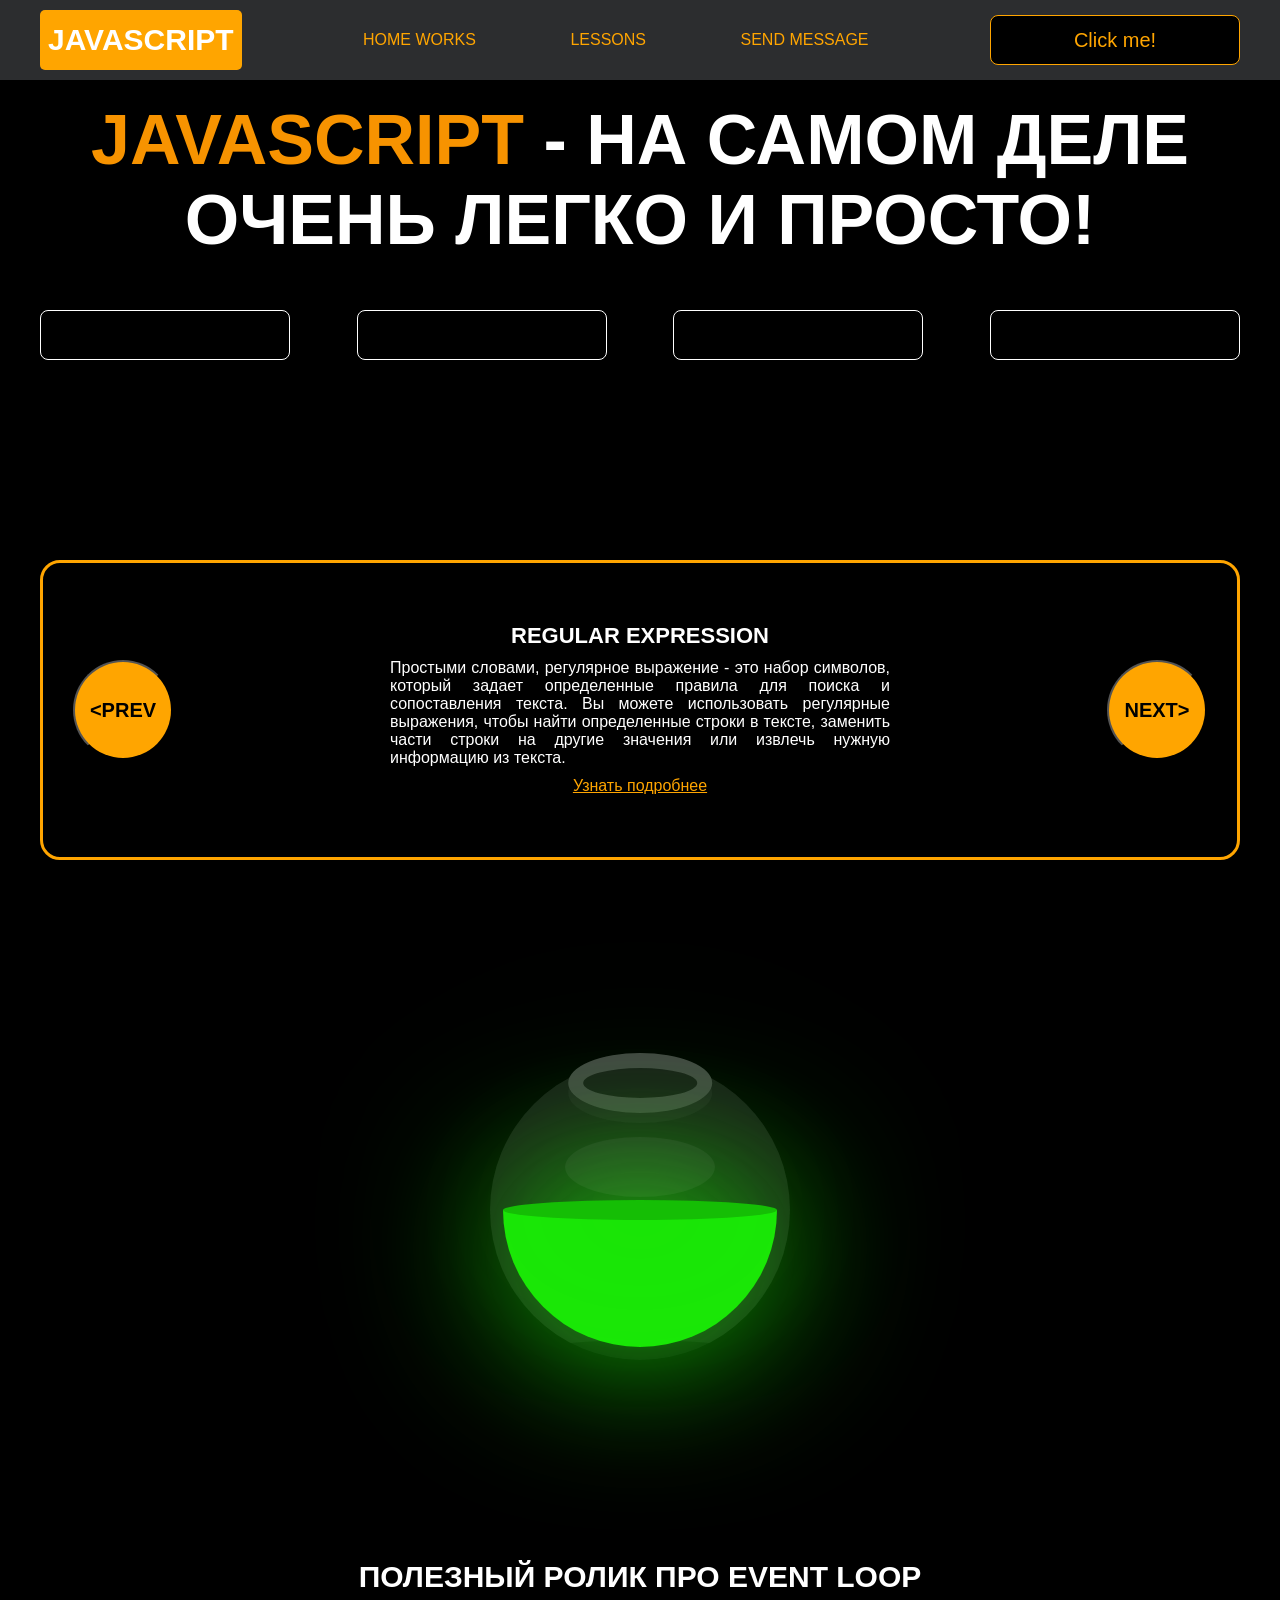
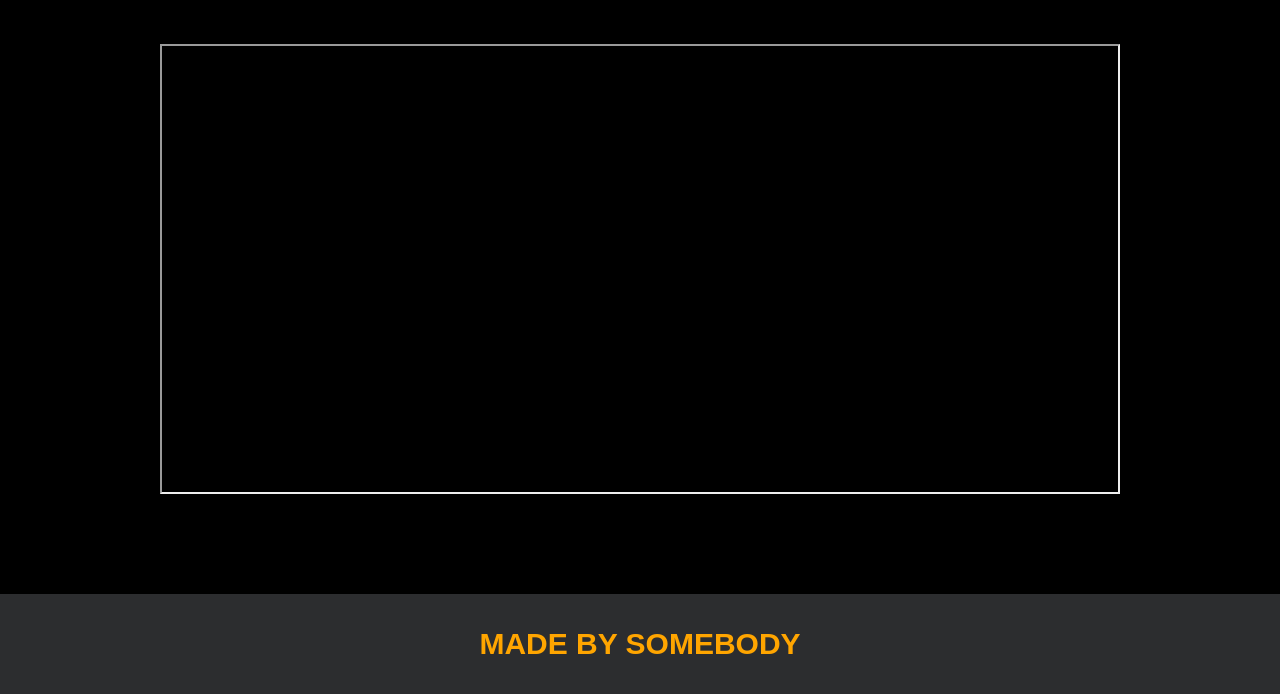
==== index.html @ 316ba920 "first commit" ====
<!DOCTYPE html>
<html lang="en">
<head>
    <meta charset="UTF-8">
    <title>Java Script</title>
    <link rel="stylesheet" href="../css/style.css">
    <link rel="stylesheet" href="../css/core.css">
</head>
<body>

<div class="wrapper">
    <div class="header">
        <div class="container">
            <div class="inner_header">
                <a href="index.html">
                    <div class="logotype">
                        <h2>JavaScript</h2>
                    </div>
                </a>
                <ul class="menu">
                    <li class="menu_link">
                        <a href="pages/home_works.html">Home Works</a>
                    </li>
                    <li class="menu_link">
                        <a href="pages/lessons.html">Lessons</a>
                    </li>
                    <li class="menu_link">
                        <a href="https://t.me/baked_toastt" target="_blank">Send message</a>
                    </li>
                </ul>
                <button class="btn" id="btn-get">Click me!</button>
            </div>
        </div>
    </div>

    <div class="main_block">
        <div class="container">
            <div class="inner_main">
                <h1><strong id="js-color">JavaScript</strong> - на самом деле очень легко и просто!</h1>
                <div class="colors-buttons">
                    <button class="btn btn-color"></button>
                    <button class="btn btn-color"></button>
                    <button class="btn btn-color"></button>
                    <button class="btn btn-color"></button>
                </div>
            </div>
        </div>
    </div>

    <div class="slider_block">
        <div class="container">
            <div class="inner_slider">
                <div class="slider">
                    <button class="btn-slide" id="prev">&lt;prev</button>
                    <div class="slide active_slide">
                        <div class="slide_card">
                            <h3>regular expression</h3>
                            <p>Простыми словами, регулярное выражение - это набор символов, который задает определенные правила для поиска и сопоставления текста. Вы можете использовать регулярные выражения, чтобы найти определенные строки в тексте, заменить части строки на другие значения или извлечь нужную информацию из текста.</p>
                            <a href="https://developer.mozilla.org/ru/docs/Web/JavaScript/Guide/Regular_expressions" target="_blank">Узнать подробнее</a>
                        </div>
                    </div>
                    <div class="slide">
                        <div class="slide_card">
                            <h3>recursion</h3>
                            <p>Простыми словами, рекурсия - это, когда функция делает повторяющиеся вызовы самой себя для решения задачи, пока не достигнет определенного условия выхода из рекурсии.</p>
                            <a href="https://learn.javascript.ru/recursion" target="_blank">Узнать подробнее</a>
                        </div>
                    </div>
                    <div class="slide">
                        <div class="slide_card">
                            <h3>json</h3>
                            <p>Простыми словами, JSON - это способ представления данных в виде текста, чтобы они могли быть легко поняты и использованы различными программами. Он использует простые правила для описания объектов и массивов, а также для представления простых типов данных, таких как строки, числа, логические значения и т.д.</p>
                            <a href="https://developer.mozilla.org/ru/docs/Learn/JavaScript/Objects/JSON" target="_blank">Узнать подробнее</a>
                        </div>
                    </div>
                    <div class="slide">
                        <div class="slide_card">
                            <h3>event loop</h3>
                            <p>Простыми словами, event loop похож на дежурного, который непрерывно проверяет, произошло ли какое-либо событие, и реагирует на него, когда оно происходит. Он имеет список задач, которые нужно выполнить, и он перебирает этот список событий одно за другим, обрабатывая каждое событие, когда оно наступает.</p>
                            <a href="https://highload.today/kak-ustroen-event-loop-v-javascript-parallelnaya-model-i-tsikl-sobytij/" target="_blank">Узнать подробнее</a>
                        </div>
                    </div>
                    <button class="btn-slide" id="next">next&gt;</button>
                </div>
            </div>
        </div>
    </div>

    <div class="bottle">
        <div class="container">
            <div class="bottle_inner">
                <a href="pages/monster.html">
                    <div class="bowl">
                        <div class="shadow"></div>
                        <div class="liquid"></div>

                    </div>
                </a>
            </div>
        </div>
    </div>

    <div class="block_video">
        <div class="container">
            <h3>Полезный ролик про Event Loop</h3>
            <div class="inner_block_video">
                <iframe width="80%" height="450" src="https://www.youtube.com/embed/zDlg64fsQow" title="YouTube video player" allow="autoplay; clipboard-write; encrypted-media; gyroscope; picture-in-picture; web-share" allowfullscreen></iframe>
            </div>
        </div>
    </div>

    <div class="footer">
        <div class="container">
            <a href="https://www.instagram.com/baked_toastt/" target="_blank">
                <div class="inner_footer">
                    <h2>Made by Somebody</h2>
                </div>
            </a>
        </div>
    </div>
</div>

<div class="modal">
    <div class="modal_dialog">
        <div class="modal_content">
            <form action="#">
                <div class="modal_close">&#10006;</div>
                <div class="modal_title">Мы свяжемся с вами как можно быстрее!</div>
                <label>
                    <input
                        required
                        placeholder="Ваше имя"
                        name="name"
                        type="text"
                        class="modal_input"
                    >
                </label>
                <label>
                    <input
                        required
                        placeholder="Ваш номер телефона"
                        name="phone"
                        type="text"
                        class="modal_input"
                    >
                </label>
                <button class="btn btn_dark btn_min">Перезвонить мне</button>
            </form>
        </div>
    </div>
</div>

</body>
<script src="js/main.js"></script>
<script src="js/modal.js"></script>
</html>
---- css/style.css ----
/* HEADER */

.header {
    height: 80px;
    background: #2c2d2f;
    display: flex;
    align-items: center;
    width: 100%;
    position: fixed;
    top: 0;
    z-index: 2;
}

.inner_header {
    height: 100%;
    display: flex;
    align-items: center;
    justify-content: space-between;
}

/* LOGOTYPE */

.logotype {
    display: flex;
    align-items: center;
    justify-content: center;
    font-size: 22px;
    height: 60px;
    width: fit-content;
    background: var(--orange);
    padding: 8px;
    color: white;
    border-radius: 5px;
    cursor: pointer;
}

/* HEADER MENU */

.menu {
    display: flex;
    justify-content: space-around;
    width: 600px;
}

.menu_link a {
    color: var(--orange);
    text-transform: uppercase;
}

.menu_link a:hover {
    text-decoration: underline;
}

/* MAIN BLOCK */

.main_block {
    padding: 100px 0;
    background: black;
}

/* BUTTONS COLOR PICKER */

.colors-buttons {
    display: flex;
    justify-content: space-between;
    margin-top: 50px;
}

.btn-color {
    border-radius: 20px;
    border-color: white !important;
}

/* FOOTER */

.footer {
    background: #2c2d2f;
    width: 100%;
}

.inner_footer {
    display: flex;
    align-items: center;
    justify-content: center;
    height: 100px;
}

.footer h2 {
    text-transform: uppercase;
    color: var(--orange);
    font-weight: 600;
}


/* SLIDER BLOCK */

.slider_block {
    padding: 100px 0;
    background: black;
}

.slider {
    position: relative;
    width: 100%;
    height: 300px;
    overflow: hidden;
    border: 3px solid var(--orange);
    border-radius: 20px;
    display: flex;
    align-items: center;
    justify-content: space-between;
    padding: 0 30px;
}

.slide {
    position: absolute;
    top: 60px;
    left: 0;
    width: 100%;
    height: 100%;
    display: none;
    transition: opacity 0.5s ease-in-out;
}

.slide_card {
    color: white;
    margin: 0 auto;
    width: 500px;
    text-align: center;
}

.slide_card h3 {
    color: white;
    text-transform: uppercase;
    font-size: 22px;
}

.slide_card p {
    font-size: 16px;
    text-align: justify;
    margin: 10px 0;
}

.slide_card a {
    color: var(--orange);
    text-decoration: underline;
}

.slide.active_slide {
    display: block;
}

/* VIDEO BLOCK */

.block_video {
    background: black;
    padding: 100px 0;
}

.inner_block_video {
    display: flex;
    justify-content: center;
    margin-top: 50px;
}

/* MODAL */

.modal {
    position: fixed;
    height: 100%;
    width: 100%;
    top: 0;
    left: 0;
    z-index: 2;
    background: rgba(0, 0, 0, 0.5);
    backdrop-filter: blur(10px);
    display: none;
}

.modal_dialog {
    max-width: 500px;
    margin: 200px auto;
}

.modal_content {
    position: relative;
    width: 100%;
    padding: 40px;
    background-color: black;
    border: 2px solid var(--orange);
    border-radius: 4px;
    max-height: 80vh;
    overflow-y: auto;
}

.modal_content form {
    display: flex;
    flex-direction: column;
    align-items: center;
}

.modal_close {
    position: absolute;
    top: 8px;
    right: 14px;
    font-size: 30px;
    color: red;
    opacity: 0.5;
    font-weight: 700;
    border: none;
    background-color: transparent;
    cursor: pointer;
}

.modal_title {
    text-align: center;
    font-size: 22px;
    text-transform: uppercase;
    color: white;
}

.modal_content label, .btn_min {
    width: 100% !important;
    margin-top: 10px;
}

.modal_content input {
    width: 100%;
}

/*-------BOTTLE-------*/

.bottle {
    background: black;
    padding: 100px 0;
}

.bottle_inner {
    display: flex;
    justify-content: center;
    align-items: center;
}

.bowl {
    position: relative;
    width: 300px;
    height: 300px;
    background: rgba(255, 255, 255, 0.1);
    border-radius: 50%;
    border: 8px solid transparent;
    animation: animate 5s linear infinite;
    transform-origin: bottom center;
}

@keyframes animate {
    0% {
        transform: rotate(0deg);
    }
    25% {
        transform: rotate(22deg);
    }
    50% {
        transform: rotate(0deg);
    }
    75% {
        transform: rotate(-22deg);
    }
    100% {
        filter: hue-rotate(360deg);
    }
}

.bowl::before {
    content: "";
    position: absolute;
    top: -15px;
    left: 50%;
    transform: translateX(-50%);
    width: 40%;
    height: 30px;
    border: 15px solid #444;
    border-radius: 50%;
    box-shadow: 0 10px #222;

}

.bowl::after {
    content: "";
    position: absolute;
    top: 35%;
    left: 50%;
    transform: translate(-50%, -50%);
    width: 150px;
    height: 60px;
    background: rgba(255, 255, 255, 0.05);
    transform-origin: center;
    animation: animatebowlshadow 5s linear infinite;
    border-radius: 50%;
    animation-play-state: running;

}


@keyframes animatebowlshadow {
    0% {
        left: 50%;
        width: 150px;
        height: 60px;
    }
    25% {
        left: 55%;
        width: 140px;
        height: 65px;
    }
    50% {
        left: 50%;
        width: 150px;
        height: 60px;
    }
    75% {
        left: 45%;
        width: 140px;
        height: 65px;
    }
    100% {


    }
}


.liquid {
    position: absolute;
    top: 50%;
    left: 5px;
    right: 5px;
    bottom: 5px;
    background: #1ae907;
    border-bottom-left-radius: 150px;
    border-bottom-right-radius: 150px;
    filter: drop-shadow(0 0 80px #1ae907);
    transform-origin: top center;
    animation: animateliquid 5s linear infinite;
    animation-play-state: running;
}

@keyframes animateliquid {
    0% {
        transform: rotate(0deg);
    }
    25% {
        transform: rotate(-22deg);
    }
    30% {
        transform: rotate(-23deg);
    }
    50% {
        transform: rotate(0deg);
    }
    75% {
        transform: rotate(22deg);
    }
    80% {
        transform: rotate(23deg);
    }
    100% {
        transform: rotate(0deg);
    }


}

.liquid::before {
    content: "";
    position: absolute;
    top: -10px;
    width: 100%;
    height: 20px;
    background: #15be05;
    border-radius: 50%;
    filter: drop-shadow(0 0 80px #15be05);
}

.shadow {
    position: absolute;
    top: calc(50% + 150px);
    left: 50%;
    transform: translate(-50%, -50%);
    width: 260px;
    height: 40px;
    background: rgba(0, 0, 0, 0.5);
    border-radius: 50%;
    animation: animateshadow 5s linear infinite;
    animation-play-state: running;

}

@keyframes animateshadow {
    0% {
        left: 50%;
        width: 260px;
        height: 40px;
        top: calc(50% + 150px);

    }

    25% {
        left: 55%;
        width: 265px;
        height: 30px;
        top: calc(50% + 130px);

    }
    50% {
        left: 50%;
        width: 260px;
        height: 40px;
        top: calc(50% + 150px);

    }
    75% {
        left: 45%;
        width: 265px;
        height: 30px;
        top: calc(50% + 130px);

    }
    100% {
    }
}
---- css/core.css ----
* {
    margin: 0;
    padding: 0;
    box-sizing: border-box;
}
.container {
    width: 1200px;
    margin: 0 auto;
}

body {
    font-family: "Britannic Bold", sans-serif;
    background: #c2d0d0;
}

.btn {
    width: 250px;
    height: 50px;
    font-size: 20px;
    cursor: pointer;
    border: 1px solid var(--orange);
    background: black;
    color: var(--orange);
    border-radius: 8px;
}

.btn:hover {
    background: #414349;
}

.btn:active {
    background: #56585D;
    border: 2px solid var(--orange);
}

a {
    text-decoration: none;
}

li {
    list-style: none;
}

h1 {
    text-align: center;
    font-size: 70px;
    color: white;
    margin: 0 auto;
    text-transform: uppercase;
    font-weight: 600;
}

h2 {
    text-align: center;
    font-size: 30px;
    color: white;
    margin: 0 auto;
    text-transform: uppercase;
    font-weight: 600;
}

h3 {
    text-align: center;
    font-size: 30px;
    color: white;
    margin: 0 auto;
    text-transform: uppercase;
    font-weight: 600;
}

h4 {
    font-size: 24px;
    color: white;
    text-transform: uppercase;
    font-weight: 600;
}

strong {
    color: #F79300;
}

label {
    font-size: 24px;
    color: var(--orange);
}

input {
    width: 350px;
    height: 50px;
    font-size: 20px;
    padding-left: 5px;
    color: var(--orange);
    background: black;
    border: 2px solid var(--orange);
}

.checker {
    color: white;
    font-size: 30px;
}

.btn-slide {
    display: block;
    width: 100px;
    height: 100px;
    background: var(--orange);
    color: black;
    font-size: 20px;
    text-transform: uppercase;
    border-radius: 50%;
    font-weight: 800;
    z-index: 1;
}

.btn-slide:hover {
    background: #b68733 !important;
    cursor: pointer;
    color: white;
}

:root {
    --orange: orange;
    --black: black;
}
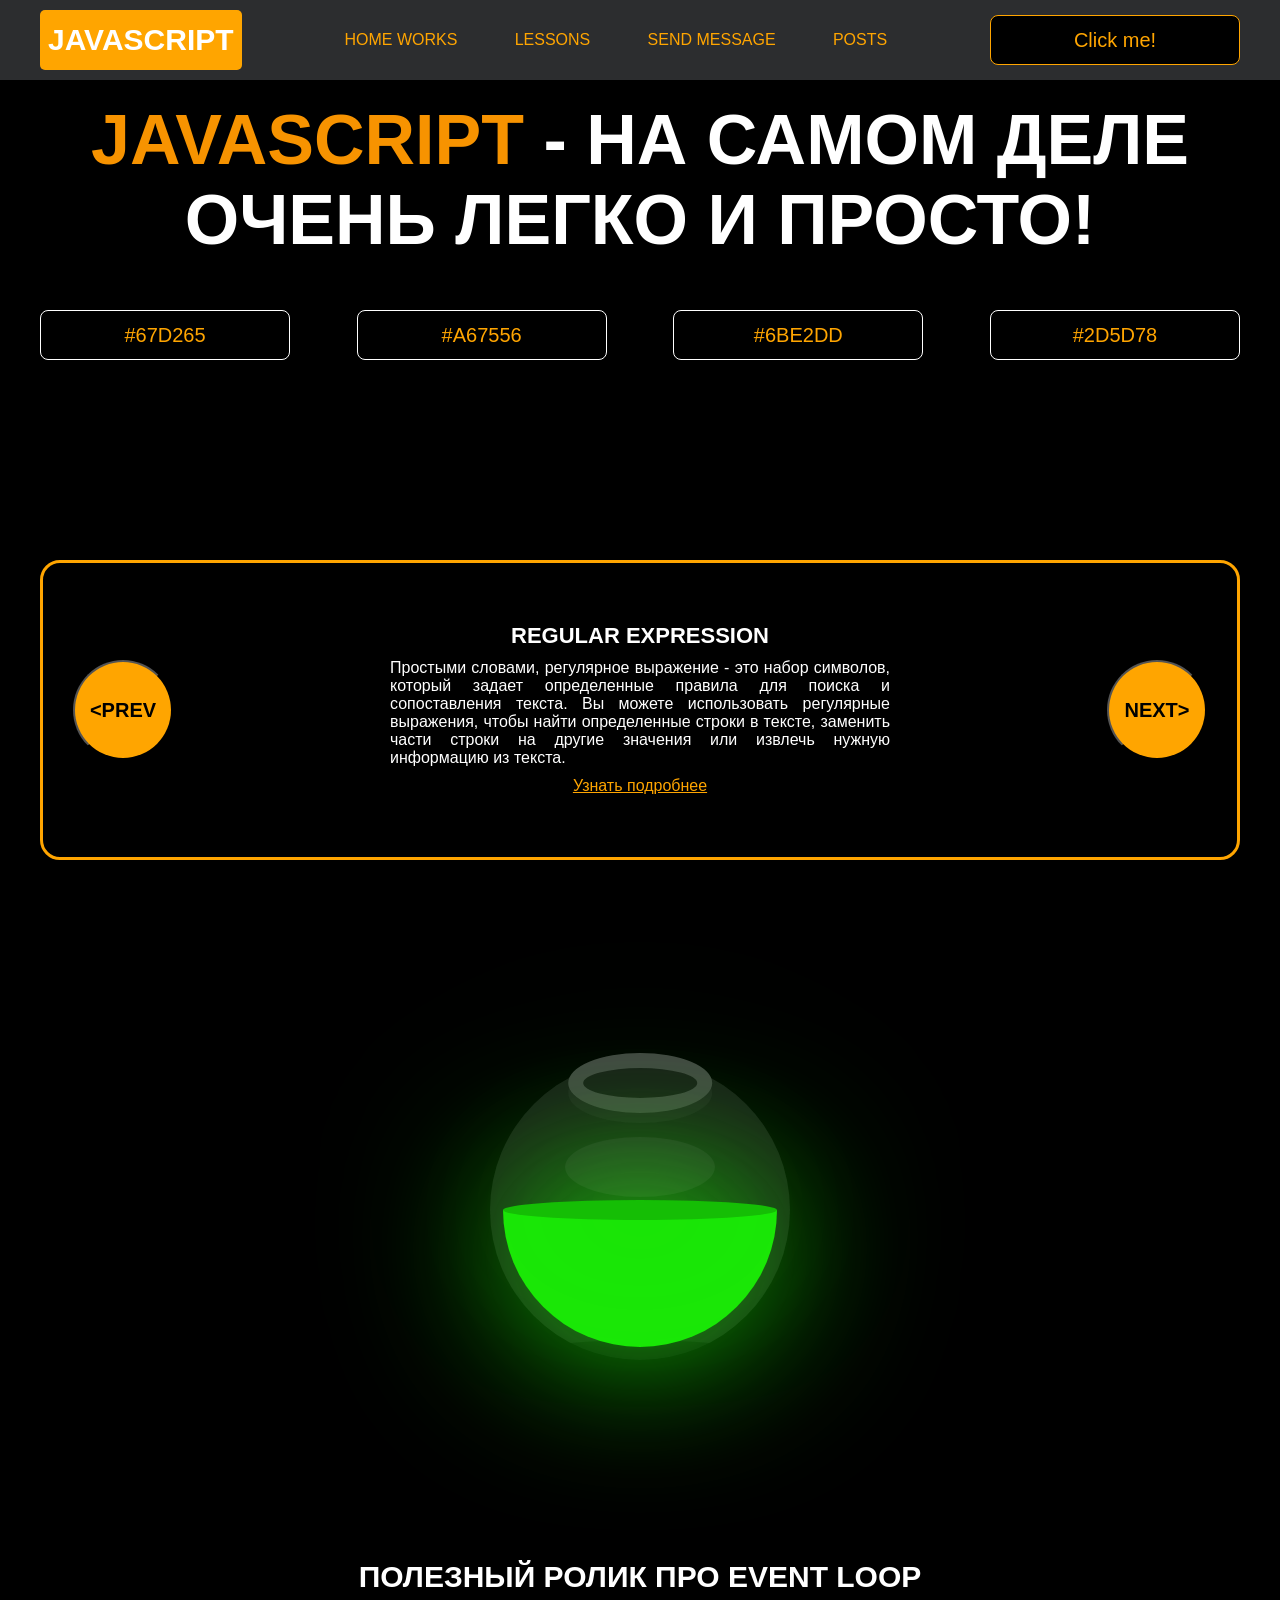
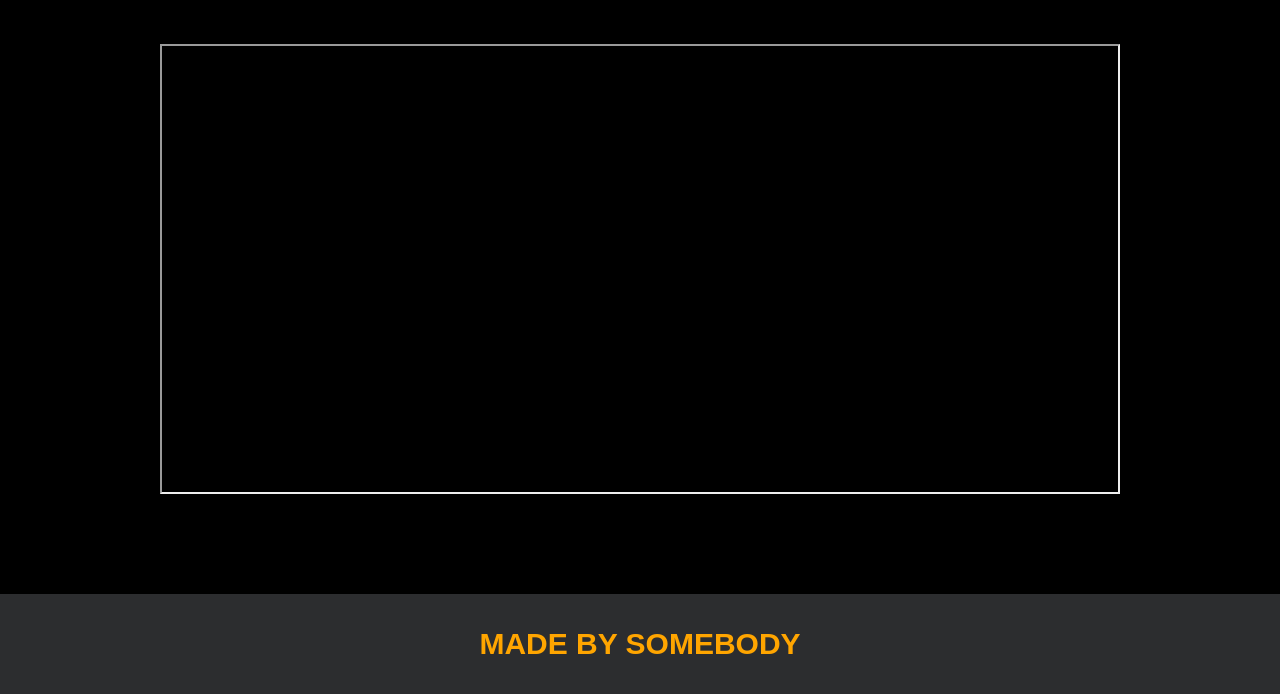
==== commit 20048ba1: "new page" ====
--- a/index.html
+++ b/index.html
@@ -26,6 +26,9 @@
                     </li>
                     <li class="menu_link">
                         <a href="https://t.me/baked_toastt" target="_blank">Send message</a>
+                    </li>
+                    <li class="menu_link">
+                        <a href="pages/posts.html" target="_blank">POSTS</a>
                     </li>
                 </ul>
                 <button class="btn" id="btn-get">Click me!</button>
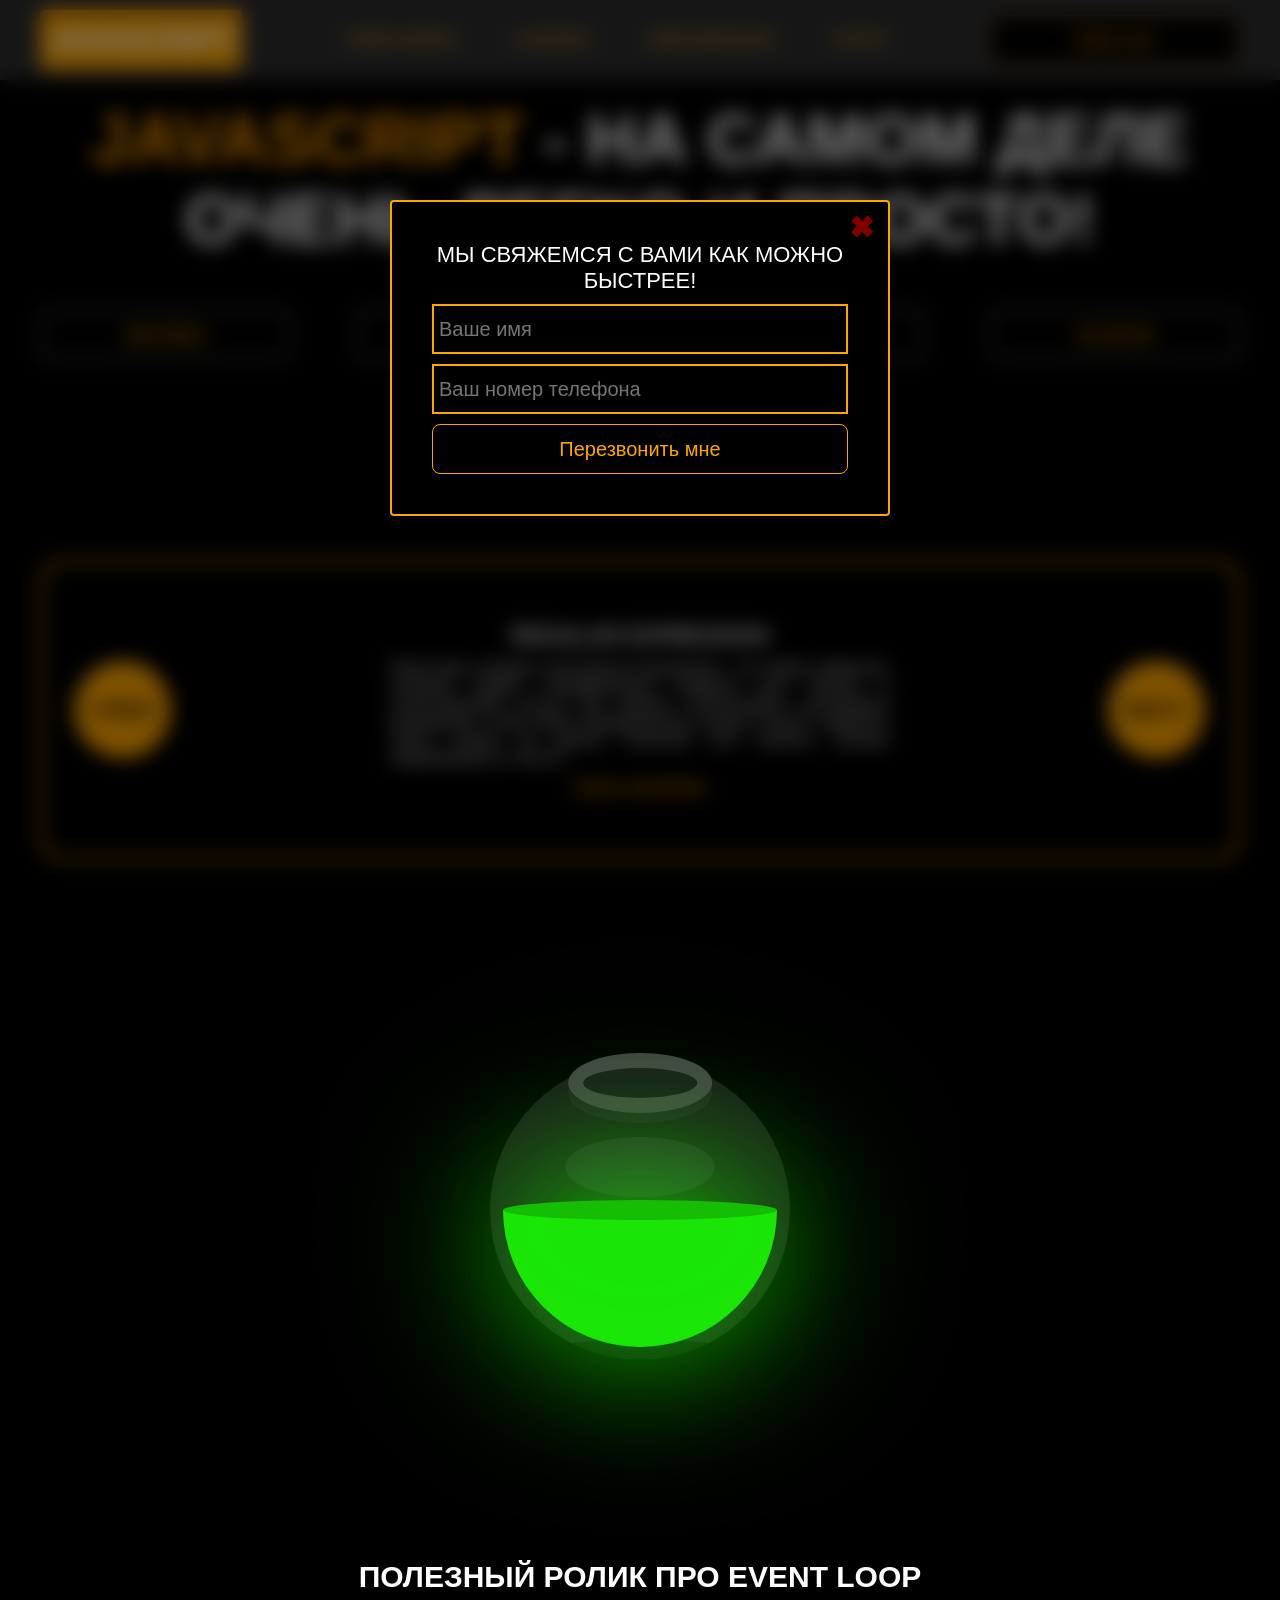
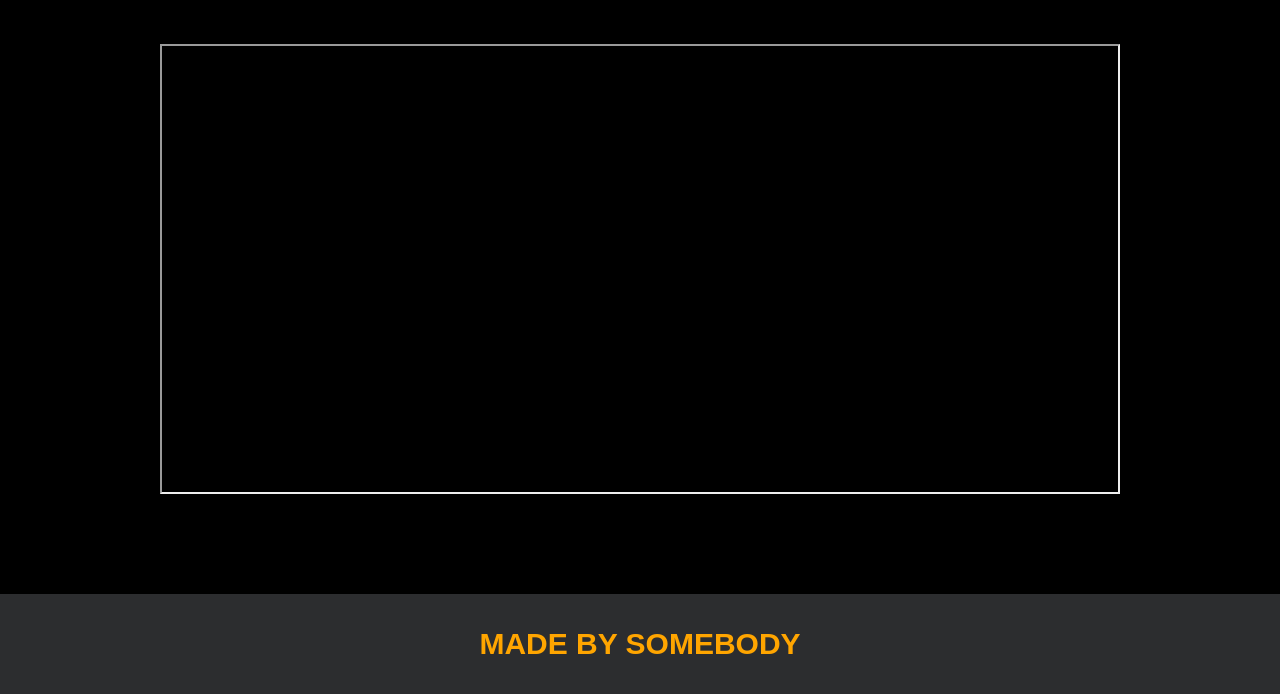
==== commit 65ec7f31: "new page 2" ====
--- a/index.html
+++ b/index.html
@@ -3,8 +3,8 @@
 <head>
     <meta charset="UTF-8">
     <title>Java Script</title>
-    <link rel="stylesheet" href="../css/style.css">
-    <link rel="stylesheet" href="../css/core.css">
+    <link rel="stylesheet" href="./css/style.css">
+    <link rel="stylesheet" href="./css/core.css">
 </head>
 <body>
 
